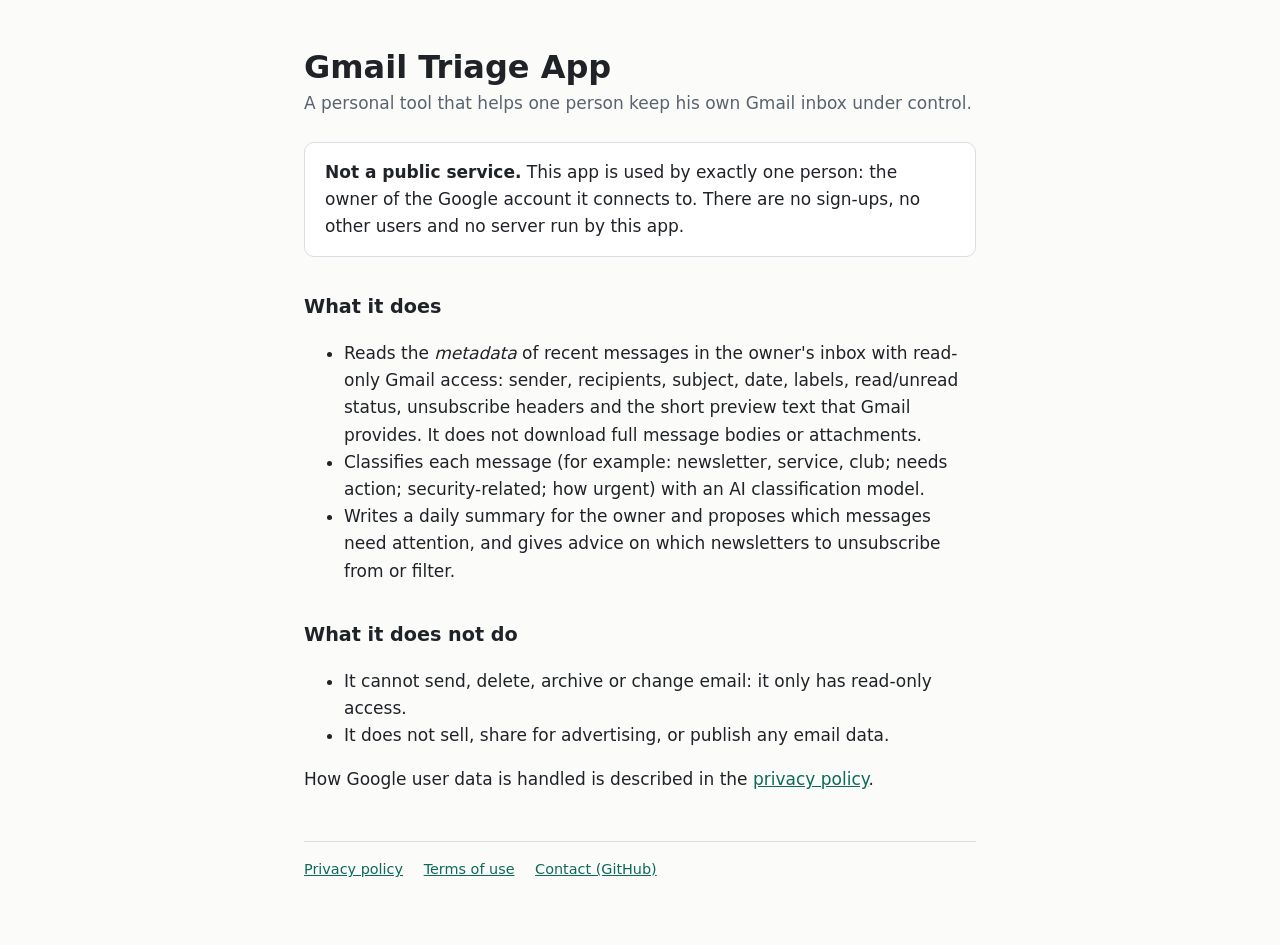
==== index.html @ 25667869 "Add homepage, privacy policy and terms for Gmail Triage App Public pages required by Google before t" ====
<!doctype html>
<html lang="en">
<head>
  <meta charset="utf-8">
  <meta name="viewport" content="width=device-width, initial-scale=1">
  <title>Gmail Triage App</title>
  <meta name="description" content="Gmail Triage App: a personal, single-user tool that sorts its owner's own Gmail inbox.">
  <link rel="stylesheet" href="style.css">
</head>
<body>
<main>
  <header>
    <h1>Gmail Triage App</h1>
    <p>A personal tool that helps one person keep his own Gmail inbox under control.</p>
  </header>

  <div class="card">
    <strong>Not a public service.</strong> This app is used by exactly one person: the owner of the Google
    account it connects to. There are no sign-ups, no other users and no server run by this app.
  </div>

  <h2>What it does</h2>
  <ul>
    <li>Reads the <em>metadata</em> of recent messages in the owner's inbox with read-only Gmail access:
      sender, recipients, subject, date, labels, read/unread status, unsubscribe headers and the short
      preview text that Gmail provides. It does not download full message bodies or attachments.</li>
    <li>Classifies each message (for example: newsletter, service, club; needs action; security-related;
      how urgent) with an AI classification model.</li>
    <li>Writes a daily summary for the owner and proposes which messages need attention, and gives advice
      on which newsletters to unsubscribe from or filter.</li>
  </ul>

  <h2>What it does not do</h2>
  <ul>
    <li>It cannot send, delete, archive or change email: it only has read-only access.</li>
    <li>It does not sell, share for advertising, or publish any email data.</li>
  </ul>

  <p>How Google user data is handled is described in the <a href="privacy.html">privacy policy</a>.</p>

  <footer>
    <a href="privacy.html">Privacy policy</a>
    <a href="terms.html">Terms of use</a>
    <a href="https://github.com/scherrenburg-ai">Contact (GitHub)</a>
  </footer>
</main>
</body>
</html>
---- style.css ----
:root {
  --bg: #fbfbf9;
  --text: #1f2328;
  --muted: #59636e;
  --line: #d8dee4;
  --accent: #0b6b58;
  --card: #ffffff;
}

@media (prefers-color-scheme: dark) {
  :root {
    --bg: #111418;
    --text: #e6e8eb;
    --muted: #9aa4af;
    --line: #2d333b;
    --accent: #4cc2a4;
    --card: #171b21;
  }
}

* { box-sizing: border-box; }

body {
  margin: 0;
  background: var(--bg);
  color: var(--text);
  font: 17px/1.6 system-ui, -apple-system, "Segoe UI", Roboto, sans-serif;
}

main {
  max-width: 44rem;
  margin: 0 auto;
  padding: 3rem 1rem 4rem;
}

header p { color: var(--muted); margin-top: 0.25rem; }

h1 { font-size: 2rem; line-height: 1.2; margin: 0; }
h2 { font-size: 1.2rem; margin-top: 2.2rem; }

a { color: var(--accent); }

.card {
  background: var(--card);
  border: 1px solid var(--line);
  border-radius: 10px;
  padding: 1rem 1.25rem;
  margin: 1.5rem 0;
}

nav a { margin-right: 1.2rem; }

footer {
  margin-top: 3rem;
  padding-top: 1rem;
  border-top: 1px solid var(--line);
  color: var(--muted);
  font-size: 0.9rem;
}

footer a { margin-right: 1rem; }
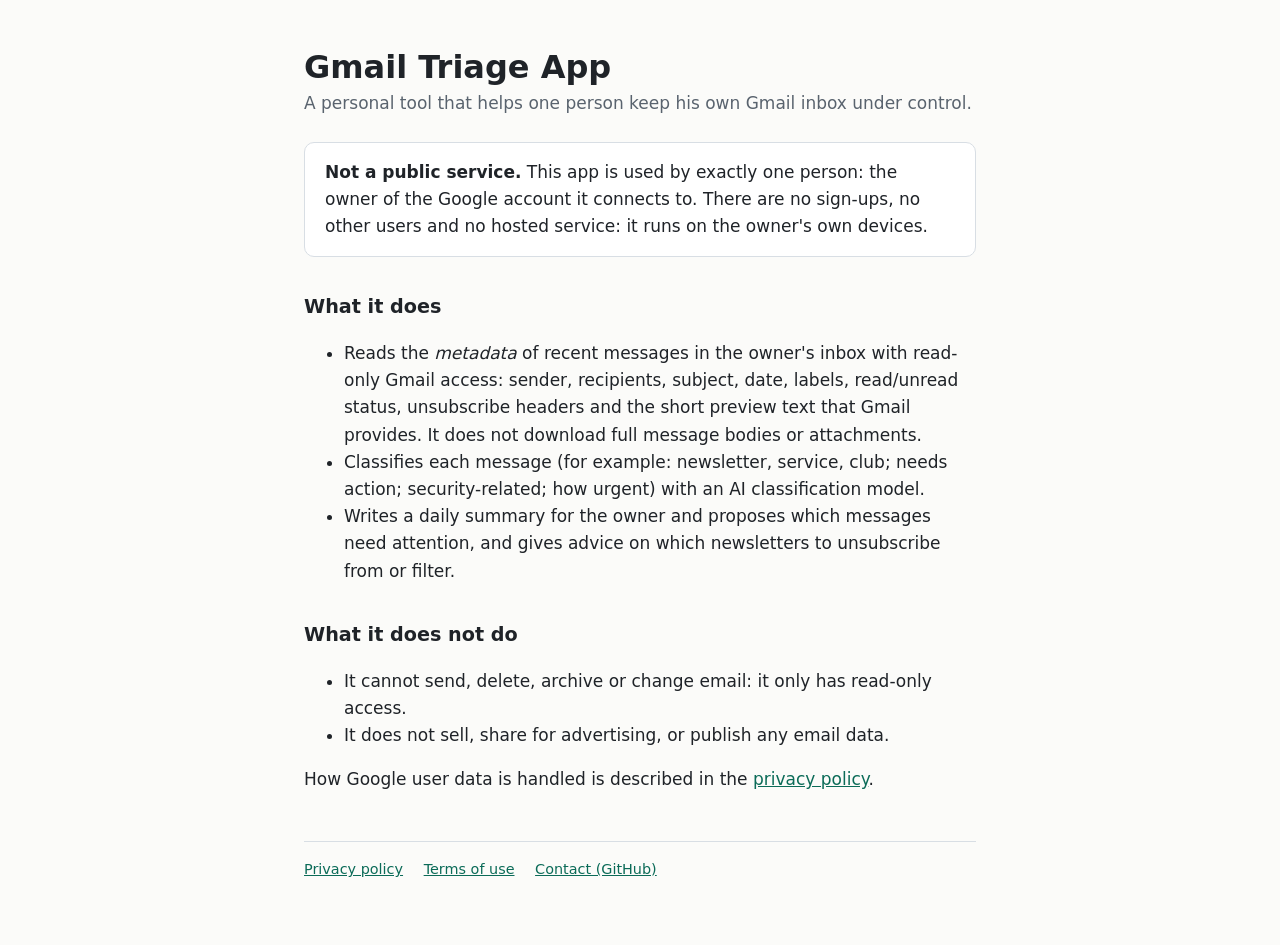
==== commit 1265f753: "Homepage: runs on the owner's own devices Co-Authored-By: Claude Opus 5.5 <noreply@anthropic.com> Cl" ====
--- a/index.html
+++ b/index.html
@@ -5,6 +5,7 @@
   <meta name="viewport" content="width=device-width, initial-scale=1">
   <title>Gmail Triage App</title>
   <meta name="description" content="Gmail Triage App: a personal, single-user tool that sorts its owner's own Gmail inbox.">
+  <meta name="google-site-verification" content="3Z3qBW9HLvHAegEilYMm08jKb1srIyVbuSGUVPHY-Rk">
   <link rel="stylesheet" href="style.css">
 </head>
 <body>
@@ -16,7 +17,7 @@
 
   <div class="card">
     <strong>Not a public service.</strong> This app is used by exactly one person: the owner of the Google
-    account it connects to. There are no sign-ups, no other users and no server run by this app.
+    account it connects to. There are no sign-ups, no other users and no hosted service: it runs on the owner's own devices.
   </div>
 
   <h2>What it does</h2>
